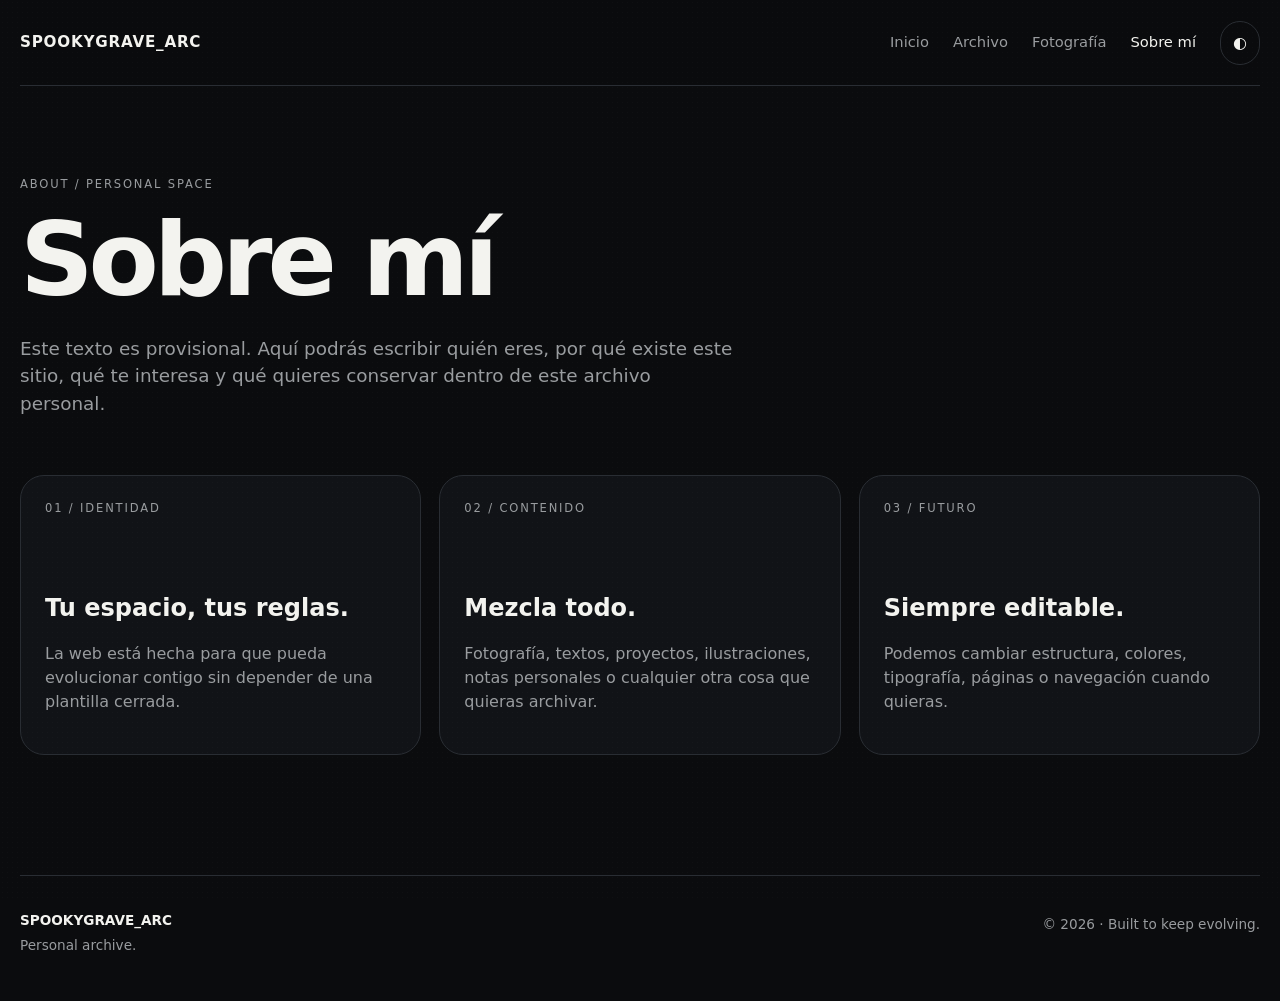
==== about.html @ 6e9b1e27 "Add about page" ====
<!doctype html>
<html lang="es" data-theme="dark">
<head>
  <meta charset="utf-8" />
  <meta name="viewport" content="width=device-width, initial-scale=1" />
  <meta name="description" content="Sobre SPOOKYGRAVE_ARC." />
  <title>Sobre mí — SPOOKYGRAVE_ARC</title>
  <link rel="stylesheet" href="./styles.css" />
</head>
<body>
  <div class="noise" aria-hidden="true"></div>
  <header class="site-header">
    <a class="brand" href="./index.html">SPOOKYGRAVE_ARC</a>
    <button class="menu-toggle" aria-expanded="false" aria-controls="main-nav">MENU</button>
    <nav id="main-nav" class="main-nav">
      <a href="./index.html">Inicio</a>
      <a href="./archive.html">Archivo</a>
      <a href="./photography.html">Fotografía</a>
      <a class="active" href="./about.html">Sobre mí</a>
      <button class="theme-toggle" type="button" aria-label="Cambiar tema">◐</button>
    </nav>
  </header>

  <main class="page-shell">
    <p class="eyebrow">ABOUT / PERSONAL SPACE</p>
    <h1 class="page-title">Sobre mí</h1>
    <p class="page-intro">Este texto es provisional. Aquí podrás escribir quién eres, por qué existe este sitio, qué te interesa y qué quieres conservar dentro de este archivo personal.</p>

    <section class="card-grid">
      <article class="card"><p class="kicker">01 / IDENTIDAD</p><div><h3>Tu espacio, tus reglas.</h3><p>La web está hecha para que pueda evolucionar contigo sin depender de una plantilla cerrada.</p></div></article>
      <article class="card"><p class="kicker">02 / CONTENIDO</p><div><h3>Mezcla todo.</h3><p>Fotografía, textos, proyectos, ilustraciones, notas personales o cualquier otra cosa que quieras archivar.</p></div></article>
      <article class="card"><p class="kicker">03 / FUTURO</p><div><h3>Siempre editable.</h3><p>Podemos cambiar estructura, colores, tipografía, páginas o navegación cuando quieras.</p></div></article>
    </section>
  </main>

  <footer class="site-footer"><div><strong>SPOOKYGRAVE_ARC</strong><p>Personal archive.</p></div><p>© <span id="year"></span> · Built to keep evolving.</p></footer>
  <script src="./script.js"></script>
</body>
</html>
---- styles.css ----
:root {
  --bg: #0b0c0e;
  --panel: #111317;
  --text: #f3f3ef;
  --muted: #999c9f;
  --line: #292d33;
  --accent: #d6ff3f;
  --max: 1320px;
  --radius: 24px;
}

html[data-theme="light"] {
  --bg: #f2f1ea;
  --panel: #ffffff;
  --text: #111214;
  --muted: #666a70;
  --line: #d8d8d2;
  --accent: #294d00;
}

* { box-sizing: border-box; }
html { scroll-behavior: smooth; }
body {
  margin: 0;
  background: var(--bg);
  color: var(--text);
  font-family: Inter, ui-sans-serif, system-ui, -apple-system, BlinkMacSystemFont, "Segoe UI", sans-serif;
  line-height: 1.5;
}
a { color: inherit; text-decoration: none; }
button { font: inherit; }

body::selection { background: var(--accent); color: #0b0c0e; }

.noise {
  pointer-events: none;
  position: fixed;
  inset: 0;
  opacity: .04;
  z-index: 100;
  background-image: radial-gradient(rgba(255,255,255,.45) .5px, transparent .5px);
  background-size: 5px 5px;
  mix-blend-mode: screen;
}

.site-header,
main,
.site-footer {
  width: min(calc(100% - 40px), var(--max));
  margin-inline: auto;
}

.site-header {
  display: flex;
  justify-content: space-between;
  align-items: center;
  min-height: 86px;
  border-bottom: 1px solid var(--line);
  position: sticky;
  top: 0;
  z-index: 20;
  background: color-mix(in srgb, var(--bg) 92%, transparent);
  backdrop-filter: blur(16px);
}

.brand {
  font-weight: 800;
  letter-spacing: .05em;
  font-size: .95rem;
}

.main-nav { display: flex; gap: 24px; align-items: center; }
.main-nav a { color: var(--muted); font-size: .92rem; }
.main-nav a:hover,
.main-nav a.active { color: var(--text); }
.theme-toggle,
.menu-toggle {
  border: 1px solid var(--line);
  color: var(--text);
  background: transparent;
  padding: 9px 12px;
  border-radius: 999px;
  cursor: pointer;
}
.menu-toggle { display: none; }

.hero {
  padding: clamp(80px, 10vw, 150px) 0 72px;
  border-bottom: 1px solid var(--line);
}
.eyebrow,
.kicker {
  font-size: .72rem;
  letter-spacing: .16em;
  text-transform: uppercase;
  color: var(--muted);
  margin: 0 0 18px;
}
.hero h1 {
  font-size: clamp(3.3rem, 8vw, 8.5rem);
  line-height: .94;
  letter-spacing: -.055em;
  margin: 0;
  max-width: 1100px;
}
.hero h1 em { font-weight: 400; color: var(--muted); }
.hero-meta {
  display: flex;
  justify-content: space-between;
  align-items: center;
  gap: 24px;
  padding-top: 44px;
  color: var(--muted);
  font-size: .92rem;
}
.status { color: var(--text); display: inline-flex; gap: 8px; align-items: center; }
.status i { width: 8px; height: 8px; border-radius: 50%; background: var(--accent); display: inline-block; box-shadow: 0 0 18px var(--accent); }

.featured-grid {
  display: grid;
  grid-template-columns: 1.2fr .8fr;
  gap: 1px;
  background: var(--line);
  margin-top: 1px;
}
.feature {
  background: var(--bg);
  min-height: 560px;
  padding: 34px;
  display: flex;
  flex-direction: column;
  justify-content: space-between;
}
.feature-number {
  font-size: 5rem;
  line-height: 1;
  color: var(--line);
  font-weight: 800;
}
.feature-copy h2 {
  font-size: clamp(2.2rem, 4vw, 4.6rem);
  line-height: 1;
  letter-spacing: -.04em;
  margin: 0 0 20px;
}
.compact h2 { font-size: clamp(1.8rem, 3vw, 3rem); }
.muted { color: var(--muted); }
.arrow-link { display: inline-flex; gap: 10px; margin-top: 22px; border-bottom: 1px solid var(--text); padding-bottom: 3px; width: fit-content; }

.image-feature { gap: 24px; }
.image-placeholder {
  flex: 1;
  min-height: 310px;
  border: 1px solid var(--line);
  border-radius: var(--radius);
  background:
    linear-gradient(135deg, transparent 0 48%, rgba(255,255,255,.03) 49% 51%, transparent 52%),
    linear-gradient(45deg, #15181d, #0d0f12);
  padding: 24px;
  display: flex;
  flex-direction: column;
  justify-content: space-between;
  color: var(--muted);
}
.image-placeholder strong { color: var(--text); max-width: 260px; font-size: 1.4rem; }

.latest { padding: 110px 0 90px; }
.section-heading { display: flex; justify-content: space-between; align-items: end; gap: 20px; margin-bottom: 34px; }
.section-heading h2 { font-size: clamp(2.8rem, 6vw, 6rem); line-height: 1; margin: 0; letter-spacing: -.05em; }
.entry-list { border-top: 1px solid var(--line); }
.entry {
  display: grid;
  grid-template-columns: 120px 1fr auto;
  gap: 32px;
  align-items: center;
  padding: 30px 0;
  border-bottom: 1px solid var(--line);
}
.entry-date { color: var(--muted); font-variant-numeric: tabular-nums; }
.entry-type { margin: 0 0 8px; font-size: .7rem; letter-spacing: .14em; color: var(--muted); }
.entry h3 { margin: 0; font-size: clamp(1.35rem, 2.5vw, 2.2rem); letter-spacing: -.025em; }
.entry-arrow { font-size: 1.5rem; }

.manifesto {
  border-top: 1px solid var(--line);
  padding: 100px 0 130px;
}
.manifesto blockquote {
  margin: 0;
  max-width: 1050px;
  font-size: clamp(2.2rem, 5vw, 5.5rem);
  line-height: 1.03;
  letter-spacing: -.045em;
}

.site-footer {
  display: flex;
  justify-content: space-between;
  gap: 30px;
  border-top: 1px solid var(--line);
  padding: 34px 0 46px;
  color: var(--muted);
  font-size: .85rem;
}
.site-footer strong { color: var(--text); }
.site-footer p { margin: 4px 0 0; }

.page-shell { padding: 90px 0 120px; }
.page-title { font-size: clamp(3.2rem, 8vw, 8rem); line-height: .95; margin: 0 0 26px; letter-spacing: -.05em; }
.page-intro { color: var(--muted); max-width: 720px; font-size: 1.15rem; }
.card-grid { display: grid; grid-template-columns: repeat(3, 1fr); gap: 18px; margin-top: 58px; }
.card { min-height: 280px; border: 1px solid var(--line); border-radius: var(--radius); padding: 24px; display: flex; flex-direction: column; justify-content: space-between; background: var(--panel); }
.card h3 { font-size: 1.5rem; margin: 0; }
.card p { color: var(--muted); }
.photo-grid { display: grid; grid-template-columns: repeat(12, 1fr); gap: 12px; margin-top: 50px; }
.photo-tile { min-height: 260px; border: 1px solid var(--line); background: var(--panel); border-radius: 18px; padding: 18px; display: flex; align-items: end; color: var(--muted); }
.photo-tile:nth-child(1) { grid-column: span 7; min-height: 420px; }
.photo-tile:nth-child(2) { grid-column: span 5; }
.photo-tile:nth-child(3) { grid-column: span 5; }
.photo-tile:nth-child(4) { grid-column: span 7; min-height: 360px; }

@media (max-width: 860px) {
  .site-header { min-height: 72px; }
  .menu-toggle { display: inline-block; }
  .main-nav {
    position: absolute;
    top: 72px;
    left: 0;
    right: 0;
    display: none;
    flex-direction: column;
    align-items: stretch;
    padding: 22px 0 28px;
    background: var(--bg);
    border-bottom: 1px solid var(--line);
  }
  .main-nav.open { display: flex; }
  .featured-grid { grid-template-columns: 1fr; }
  .feature { min-height: 460px; }
  .hero-meta { align-items: flex-start; flex-direction: column; }
  .entry { grid-template-columns: 1fr auto; }
  .entry-date { grid-column: 1 / -1; }
  .card-grid { grid-template-columns: 1fr; }
  .photo-tile,
  .photo-tile:nth-child(n) { grid-column: 1 / -1; min-height: 300px; }
}

@media (max-width: 560px) {
  .site-header,
  main,
  .site-footer { width: min(calc(100% - 24px), var(--max)); }
  .hero { padding-top: 64px; }
  .feature { padding: 24px; }
  .site-footer { flex-direction: column; }
}
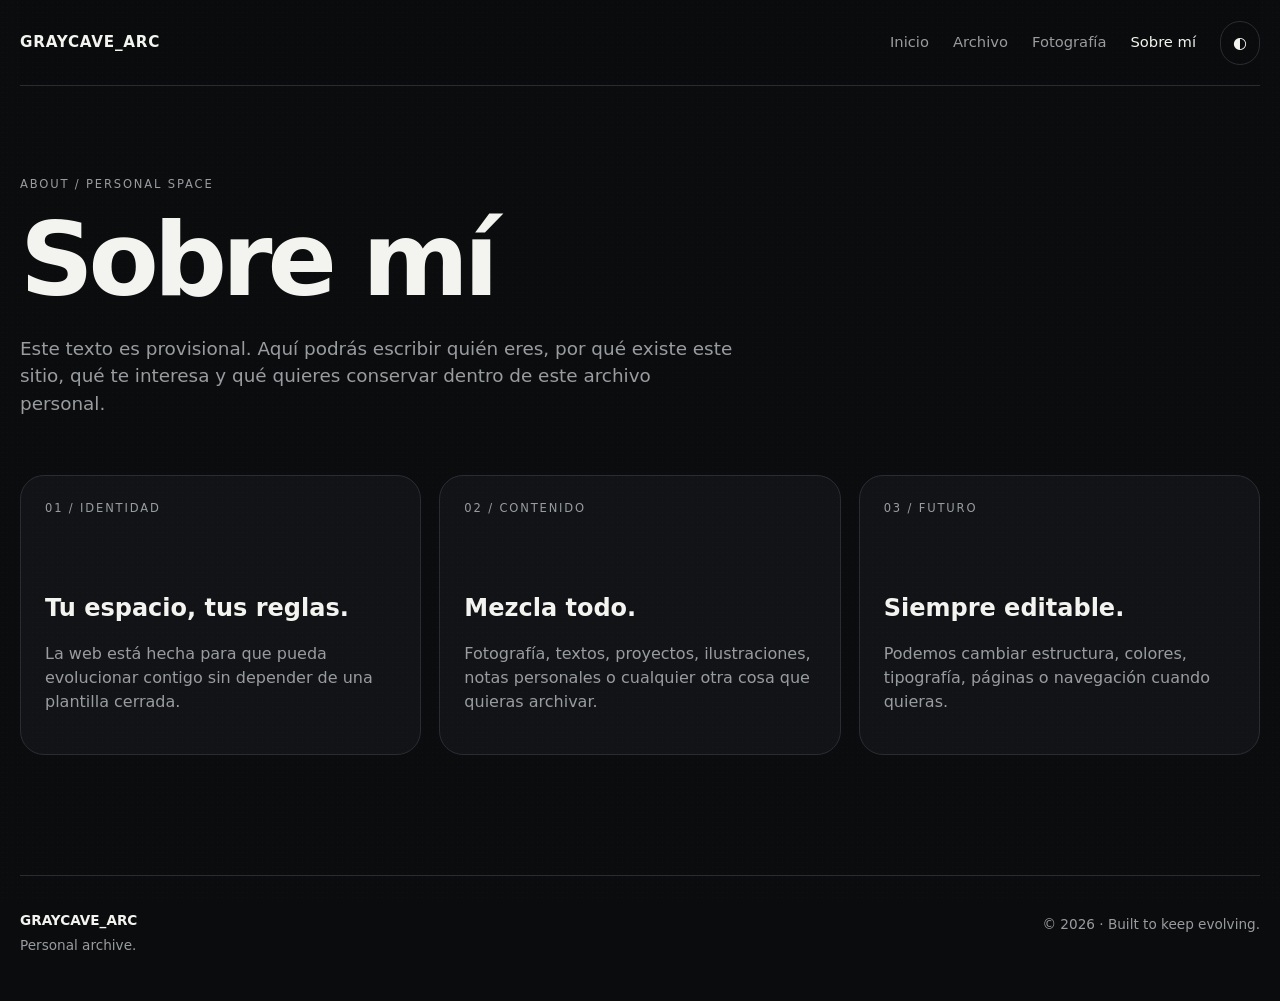
==== commit 809b6e2f: "Rename site branding to GRAYCAVE_ARC" ====
--- a/about.html
+++ b/about.html
@@ -3,14 +3,14 @@
 <head>
   <meta charset="utf-8" />
   <meta name="viewport" content="width=device-width, initial-scale=1" />
-  <meta name="description" content="Sobre SPOOKYGRAVE_ARC." />
-  <title>Sobre mí — SPOOKYGRAVE_ARC</title>
+  <meta name="description" content="Sobre GRAYCAVE_ARC." />
+  <title>Sobre mí — GRAYCAVE_ARC</title>
   <link rel="stylesheet" href="./styles.css" />
 </head>
 <body>
   <div class="noise" aria-hidden="true"></div>
   <header class="site-header">
-    <a class="brand" href="./index.html">SPOOKYGRAVE_ARC</a>
+    <a class="brand" href="./index.html">GRAYCAVE_ARC</a>
     <button class="menu-toggle" aria-expanded="false" aria-controls="main-nav">MENU</button>
     <nav id="main-nav" class="main-nav">
       <a href="./index.html">Inicio</a>
@@ -33,7 +33,7 @@
     </section>
   </main>
 
-  <footer class="site-footer"><div><strong>SPOOKYGRAVE_ARC</strong><p>Personal archive.</p></div><p>© <span id="year"></span> · Built to keep evolving.</p></footer>
+  <footer class="site-footer"><div><strong>GRAYCAVE_ARC</strong><p>Personal archive.</p></div><p>© <span id="year"></span> · Built to keep evolving.</p></footer>
   <script src="./script.js"></script>
 </body>
 </html>
